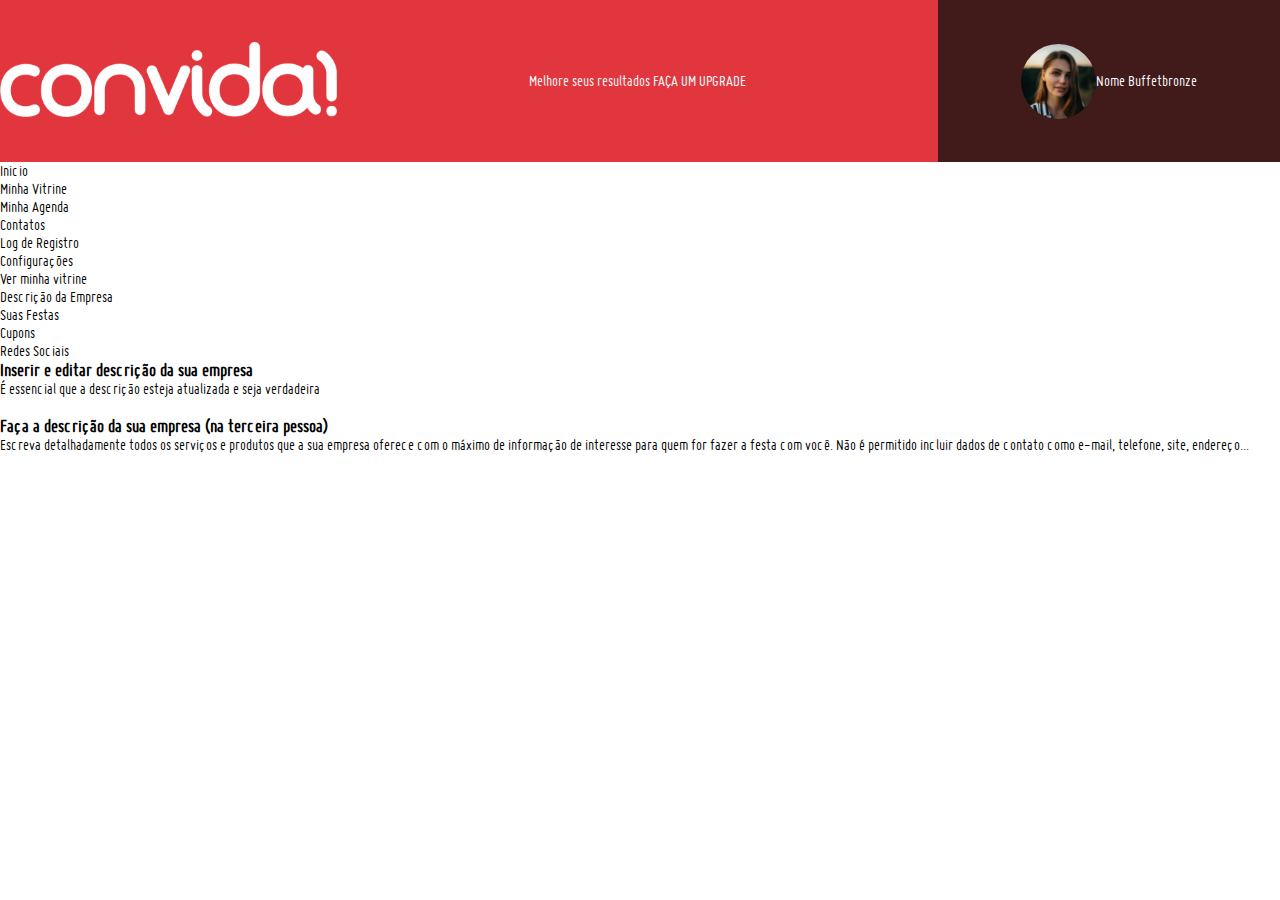
==== index.htm @ 0b1deb98 "initial commit" ====
<!DOCTYPE html>
<html lang="pt-br">
<head>
    <meta charset="UTF-8">
    <meta name="viewport" content="width=device-width, initial-scale=1.0">
    <title>Document</title>
    <link rel="stylesheet" href="css/estilos.css">
</head>
<body>
    <div class="main">
        <header>
            <div class="img-container">
                <img src="img/logo.png" alt="Convida!">
            </div>
            <div class="headerContent">
                Melhore seus resultados FAÇA UM UPGRADE
            </div>
            <div class="usuario-info">
                <img src="img/usuario.jpg" alt="Avatar do usuário" class="usuario-avatar">
                <p class="usuario-nome">Nome Buffet</p>
                <p class="usuario-plano">bronze</p>
            </div>
        </header>
        <nav>
            <ul>
                <li>Inicio</li>
                <li>Minha Vitrine</li>
                <li>Minha Agenda</li>
                <li>Contatos</li>
                <li>Log de Registro</li>
                <li>Configurações</li>
            </ul>
        </nav>
        <aside>
            <div>
                Ver minha vitrine
            </div>
            <ul>
                <li>Descrição da Empresa</li>
                <li>Suas Festas</li>
                <li>Cupons</li>
                <li>Redes Sociais</li>
            </ul>
        </aside>
        <div class="content">
            <h3>Inserir e editar descrição da sua empresa</h3>
            <p>É essencial que a descrição esteja atualizada e seja verdadeira</p>
            <br>
            <h3>Faça a descrição da sua empresa (na terceira pessoa)</h3>
            <p>Escreva detalhadamente todos os serviços e produtos que a sua empresa oferece com o máximo de informação de interesse para quem for fazer a festa com você. Não é permitido incluir dados de contato como e-mail, telefone, site, endereço...</p>

        </div>
    </div>
</body>
</html>
---- css/estilos.css ----
@font-face {
  font-family: "misolight";
  src: url("fonts/miso-light-webfont.woff2") format("woff2"),
    url("fonts/miso-light-webfont.woff") format("woff");
  font-weight: normal;
  font-style: normal;
}

@font-face {
  font-family: "misobold";
  src: url("fonts/miso-bold-webfont.woff2") format("woff2"),
    url("fonts/miso-bold-webfont.woff") format("woff");
  font-weight: normal;
  font-style: normal;
}

@font-face {
  font-family: "misoregular";
  src: url("fonts/miso-webfont.woff2") format("woff2"),
    url("fonts/miso-webfont.woff") format("woff");
  font-weight: normal;
  font-style: normal;
}

* {
  margin: 0px;
  padding: 0px;
  box-sizing: border-box;
  outline: none;
  font-family: "misoregular";
}
html,
body {
  width: 100%;
  height: 100vh;
}
header {
    width: 100%;
    height: 162px;
    background-color: #E2363E;
    color: white;
    display: flex;
    flex-direction: row;
    justify-content: space-between;
    align-items: center;
}
.usuario-info {
    width: 342px;
    height: 100%;
    background-color: #411A1A;
    display: flex;
    flex-direction: row;
    justify-content: center;
    align-items: center;
}
.usuario-avatar {
    width: 75px;
    height: 75px;
    border-radius: 50%;
}
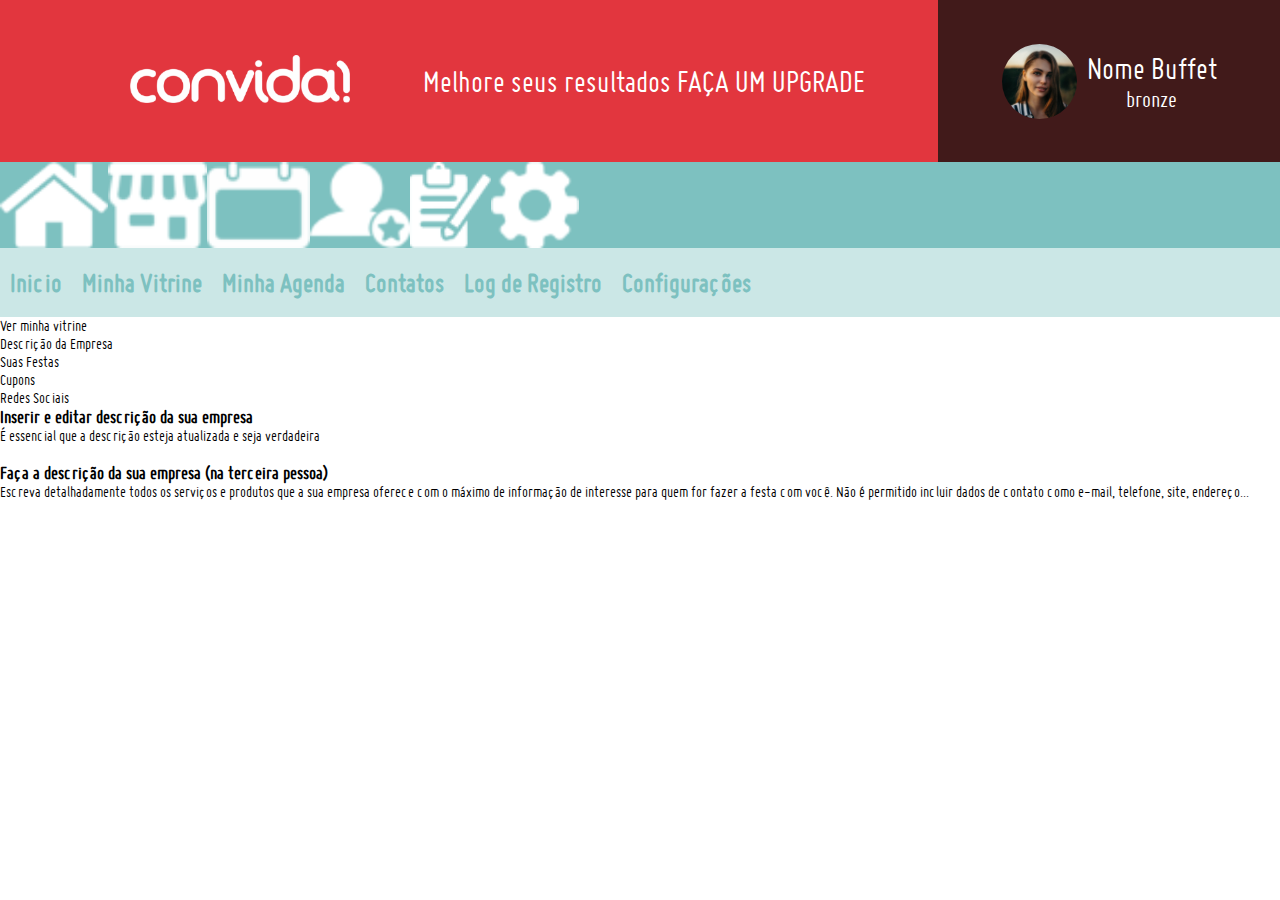
==== commit 1bcd4526: "updating header menu" ====
--- a/index.htm
+++ b/index.htm
@@ -1,26 +1,39 @@
 <!DOCTYPE html>
 <html lang="pt-br">
+
 <head>
     <meta charset="UTF-8">
     <meta name="viewport" content="width=device-width, initial-scale=1.0">
     <title>Document</title>
     <link rel="stylesheet" href="css/estilos.css">
 </head>
+
 <body>
     <div class="main">
         <header>
-            <div class="img-container">
-                <img src="img/logo.png" alt="Convida!">
+            <div class="logo-container">
+                <img src="img/logo.png" alt="Convida!" class="logo-img">
             </div>
-            <div class="headerContent">
+            <div class="header-txt">
                 Melhore seus resultados FAÇA UM UPGRADE
             </div>
             <div class="usuario-info">
                 <img src="img/usuario.jpg" alt="Avatar do usuário" class="usuario-avatar">
-                <p class="usuario-nome">Nome Buffet</p>
-                <p class="usuario-plano">bronze</p>
+
+                <div class="usuario-info-txt">
+                    <p class="usuario-nome">Nome Buffet</p>
+                    <p class="usuario-plano">bronze</p>
+                </div>
             </div>
         </header>
+        <div class="icon-bar">
+            <img src="img/icone_home.png" alt="HomePage">
+            <img src="img/icone_vitrine.png" alt="Vitrine">
+            <img src="img/icone_agenda.png" alt="Agenda">
+            <img src="img/icone_contatos.png" alt="Contatos">
+            <img src="img/icone_log_registros.png" alt="Log de Registro">
+            <img src="img/icone_configs.png" alt="Configurações">
+        </div>
         <nav>
             <ul>
                 <li>Inicio</li>
@@ -47,9 +60,12 @@
             <p>É essencial que a descrição esteja atualizada e seja verdadeira</p>
             <br>
             <h3>Faça a descrição da sua empresa (na terceira pessoa)</h3>
-            <p>Escreva detalhadamente todos os serviços e produtos que a sua empresa oferece com o máximo de informação de interesse para quem for fazer a festa com você. Não é permitido incluir dados de contato como e-mail, telefone, site, endereço...</p>
+            <p>Escreva detalhadamente todos os serviços e produtos que a sua empresa oferece com o máximo de informação
+                de interesse para quem for fazer a festa com você. Não é permitido incluir dados de contato como e-mail,
+                telefone, site, endereço...</p>
 
         </div>
     </div>
 </body>
+
 </html>--- a/css/estilos.css
+++ b/css/estilos.css
@@ -35,26 +35,78 @@
   height: 100vh;
 }
 header {
-    width: 100%;
-    height: 162px;
-    background-color: #E2363E;
-    color: white;
-    display: flex;
-    flex-direction: row;
-    justify-content: space-between;
-    align-items: center;
+  width: 100%;
+  height: 162px;
+  background-color: #e2363e;
+  color: white;
+  display: flex;
+  flex-direction: row;
+  justify-content: space-between;
+  align-items: center;
+}
+.logo-container {
+  width: 350px;
+  text-align: right;
+}
+.logo-img {
+  width: 220px;
+}
+.header-txt {
+  font-size: 32px;
 }
 .usuario-info {
-    width: 342px;
-    height: 100%;
-    background-color: #411A1A;
-    display: flex;
-    flex-direction: row;
-    justify-content: center;
-    align-items: center;
+  width: 342px;
+  height: 100%;
+  background-color: #411a1a;
+  display: flex;
+  flex-direction: row;
+  justify-content: center;
+  align-items: center;
 }
 .usuario-avatar {
-    width: 75px;
-    height: 75px;
-    border-radius: 50%;
-}+  width: 75px;
+  height: 75px;
+  border-radius: 50%;
+}
+.usuario-info-txt {
+  margin-left: 10px;
+  text-align: center;
+}
+.usuario-nome {
+  font-size: 32px;
+}
+
+.usuario-plano {
+  font-size: 24px;
+}
+
+.icon-bar {
+  width: 100%;
+  height: 86px;
+  background-color: #7dc1c0;
+  display: flex;
+  flex-direction: row;
+}
+
+nav {
+  width: 100%;
+  height: 69px;
+  background-color: #cbe7e6;
+  color: #7dc1c0;
+  font-size: 28px;
+  font-weight: bold;
+  display: flex;
+  flex-direction: row;
+  align-items: center;
+}
+
+nav ul li {
+  display: block;
+  float: left;
+  padding: 10px;
+  cursor: pointer;
+}
+
+nav ul li:hover {
+    color: #558a89
+}
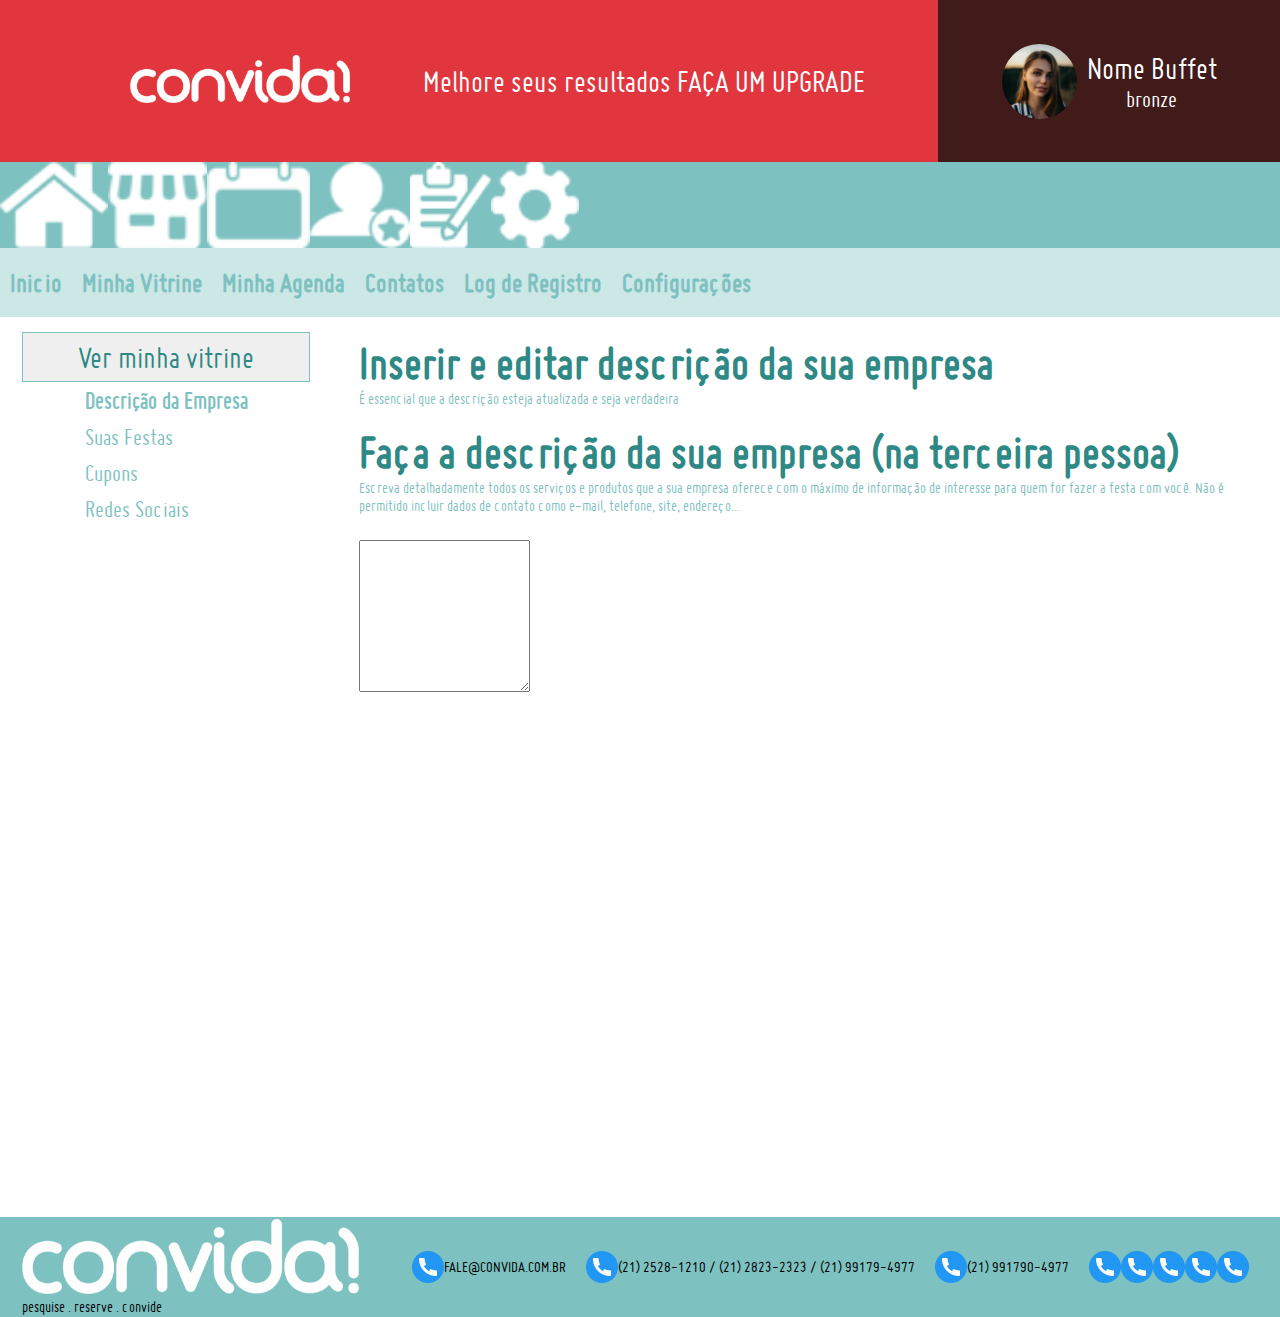
==== commit e66f4bba: "footer" ====
--- a/index.htm
+++ b/index.htm
@@ -6,6 +6,8 @@
     <meta name="viewport" content="width=device-width, initial-scale=1.0">
     <title>Document</title>
     <link rel="stylesheet" href="css/estilos.css">
+    <script src="https://cdn.tiny.cloud/1/no-api-key/tinymce/5/tinymce.min.js" referrerpolicy="origin"></script>
+    <script>tinymce.init({selector:'textarea'});</script>
 </head>
 
 <body>
@@ -44,27 +46,52 @@
                 <li>Configurações</li>
             </ul>
         </nav>
-        <aside>
-            <div>
-                Ver minha vitrine
+        <div class="container">
+            <aside>
+                <button class="aside-btn">
+                    Ver minha vitrine
+                </button>
+                <ul>
+                    <li class="ativo">Descrição da Empresa</li>
+                    <li>Suas Festas</li>
+                    <li>Cupons</li>
+                    <li>Redes Sociais</li>
+                </ul>
+            </aside>
+            <div class="conteudo">
+                <h3>Inserir e editar descrição da sua empresa</h3>
+                <p>É essencial que a descrição esteja atualizada e seja verdadeira</p>
+                <br>
+                <h3>Faça a descrição da sua empresa (na terceira pessoa)</h3>
+                <p>Escreva detalhadamente todos os serviços e produtos que a sua empresa oferece com o máximo de
+                    informação
+                    de interesse para quem for fazer a festa com você. Não é permitido incluir dados de contato como
+                    e-mail,
+                    telefone, site, endereço...</p>
+                <textarea name="editor" class="textarea-perfil" cols="30" rows="10"></textarea>
             </div>
-            <ul>
-                <li>Descrição da Empresa</li>
-                <li>Suas Festas</li>
-                <li>Cupons</li>
-                <li>Redes Sociais</li>
-            </ul>
-        </aside>
-        <div class="content">
-            <h3>Inserir e editar descrição da sua empresa</h3>
-            <p>É essencial que a descrição esteja atualizada e seja verdadeira</p>
-            <br>
-            <h3>Faça a descrição da sua empresa (na terceira pessoa)</h3>
-            <p>Escreva detalhadamente todos os serviços e produtos que a sua empresa oferece com o máximo de informação
-                de interesse para quem for fazer a festa com você. Não é permitido incluir dados de contato como e-mail,
-                telefone, site, endereço...</p>
-
         </div>
+    </div>
+    <footer>
+        <div class="footer-logo-container">
+            <img src="img/logo.png" alt="Convida!" class="footer-logo">
+            <p>pesquise . reserve . convide</p>
+        </div>
+        <div class="contato-info-footer">
+            <div class="contato-info-div"><img src="img/ligar.png" class="footer-icon"> FALE@CONVIDA.COM.BR</div>
+            <div class="contato-info-div"><img src="img/ligar.png" class="footer-icon"> (21) 2528-1210 / (21) 2823-2323 / (21) 99179-4977 </div>
+            <div class="contato-info-div"><img src="img/ligar.png" class="footer-icon"> (21) 991790-4977</div>
+            <div class="contato-info-div">
+                <img src="img/ligar.png" class="footer-icon">
+                <img src="img/ligar.png" class="footer-icon">
+                <img src="img/ligar.png" class="footer-icon">
+                <img src="img/ligar.png" class="footer-icon">
+                <img src="img/ligar.png" class="footer-icon">
+            </div>
+        </div>
+    </footer>
+    <div class="colors">
+        
     </div>
 </body>
 
--- a/css/estilos.css
+++ b/css/estilos.css
@@ -108,5 +108,88 @@
 }
 
 nav ul li:hover {
-    color: #558a89
+  color: #558a89;
 }
+
+.container {
+  width: 100%;
+  height: 100vh;
+  color: #7dc1c0;
+  display: flex;
+  flex-direction: row;
+  justify-content: space-around;
+}
+
+aside {
+  width: 25%;
+  display: flex;
+  flex-direction: column;
+  align-items: center;
+  padding-top: 15px;
+}
+
+.aside-btn {
+  width: 90%;
+  height: 50px;
+  border: 1px solid #7dc1c0;
+  cursor: pointer;
+  color: #2e8986;
+  font-size: 32px;
+}
+
+.aside-btn:hover {
+  background-color: #2e8986;
+  color: white;
+  transition: ease-in 0.4s;
+}
+
+aside ul li {
+  list-style: none;
+  font-size: 24px;
+  padding: 5px 0;
+}
+
+aside .ativo {
+  font-family: "misobold", sans-serif;
+}
+
+.conteudo {
+  width: 73%;
+  float: right;
+  padding: 20px;
+}
+
+.conteudo h3 {
+    font-size: 48px;
+    color: #2e8986;
+}
+
+.textarea-perfil{
+    margin-top: 25px;
+}
+
+footer { 
+    width: 100%;
+    height: 100px;
+    background-color: #7dc1c0;
+    display: flex;
+    flex-direction: row;
+    align-items: center;
+    justify-content: space-around;
+}
+
+.footer-icon {
+    width: 32px;
+}
+.contato-info-div {
+    display: flex;
+    flex-direction: row;
+    align-items: center;
+    margin: 10px
+}
+
+.contato-info-footer {
+    display: flex;
+    flex-direction: row;
+    text-align: center;
+}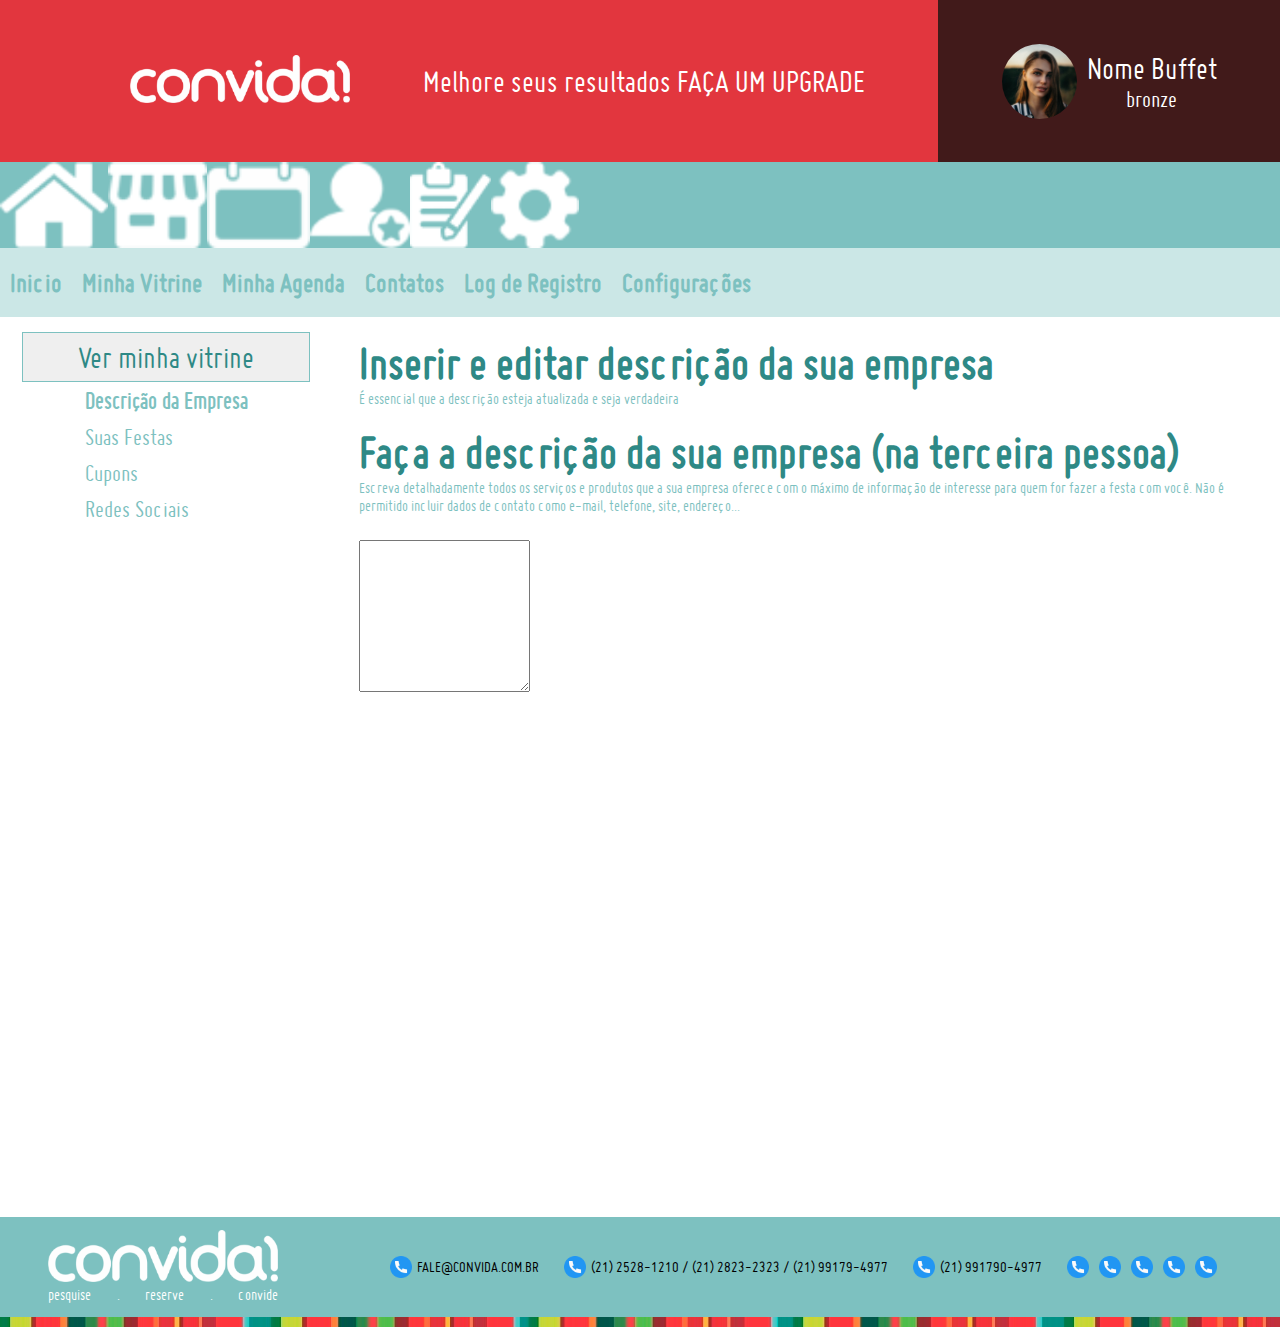
==== commit 3316afd4: "finishing her" ====
--- a/index.htm
+++ b/index.htm
@@ -7,7 +7,7 @@
     <title>Document</title>
     <link rel="stylesheet" href="css/estilos.css">
     <script src="https://cdn.tiny.cloud/1/no-api-key/tinymce/5/tinymce.min.js" referrerpolicy="origin"></script>
-    <script>tinymce.init({selector:'textarea'});</script>
+    <script>tinymce.init({ selector: 'textarea' });</script>
 </head>
 
 <body>
@@ -75,12 +75,26 @@
     <footer>
         <div class="footer-logo-container">
             <img src="img/logo.png" alt="Convida!" class="footer-logo">
-            <p>pesquise . reserve . convide</p>
+            <div class="inside">
+                <p>pesquise</p>
+                <p>. </p>
+                <p>reserve</p>
+                <p>. </p>
+                <p> convide</p>
+            </div>
         </div>
         <div class="contato-info-footer">
-            <div class="contato-info-div"><img src="img/ligar.png" class="footer-icon"> FALE@CONVIDA.COM.BR</div>
-            <div class="contato-info-div"><img src="img/ligar.png" class="footer-icon"> (21) 2528-1210 / (21) 2823-2323 / (21) 99179-4977 </div>
-            <div class="contato-info-div"><img src="img/ligar.png" class="footer-icon"> (21) 991790-4977</div>
+            <div class="contato-info-div">
+                <img src="img/ligar.png" class="footer-icon"> FALE@CONVIDA.COM.BR
+            </div>
+            <div class="contato-info-div">
+                <img src="img/ligar.png" class="footer-icon">
+                (21) 2528-1210 / (21) 2823-2323 / (21) 99179-4977
+            </div>
+            <div class="contato-info-div">
+                <img src="img/ligar.png" class="footer-icon">
+                (21) 991790-4977
+            </div>
             <div class="contato-info-div">
                 <img src="img/ligar.png" class="footer-icon">
                 <img src="img/ligar.png" class="footer-icon">
@@ -90,9 +104,7 @@
             </div>
         </div>
     </footer>
-    <div class="colors">
-        
-    </div>
+    <div class="colors"></div>
 </body>
 
 </html>--- a/css/estilos.css
+++ b/css/estilos.css
@@ -178,8 +178,24 @@
     justify-content: space-around;
 }
 
+.footer-logo-container {
+    color: white;
+    flex-direction: column;
+}
+
+.footer-logo {
+    width: 230px;    
+}
+.inside{
+    width: 100%;
+    display: flex;
+    flex-direction: row;
+    justify-content: space-between;
+}
+
 .footer-icon {
     width: 32px;
+    padding: 5px;
 }
 .contato-info-div {
     display: flex;
@@ -192,4 +208,10 @@
     display: flex;
     flex-direction: row;
     text-align: center;
+}
+.colors {
+    width: 100%;
+    height: 10px;
+    background-image: url('../img/color-bar.png');
+
 }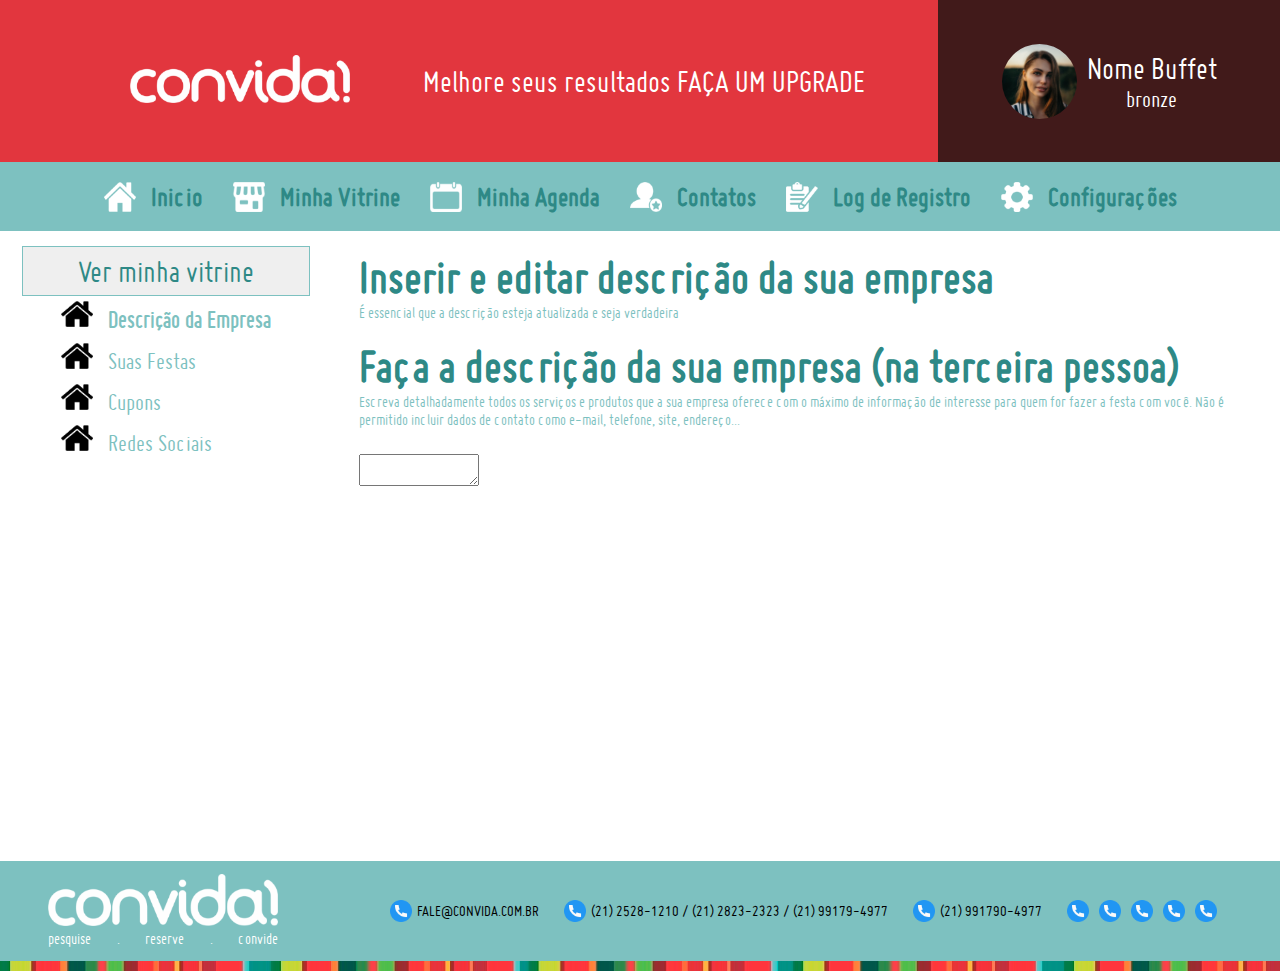
==== commit e9477b3a: "updating icons" ====
--- a/index.htm
+++ b/index.htm
@@ -28,22 +28,14 @@
                 </div>
             </div>
         </header>
-        <div class="icon-bar">
-            <img src="img/icone_home.png" alt="HomePage">
-            <img src="img/icone_vitrine.png" alt="Vitrine">
-            <img src="img/icone_agenda.png" alt="Agenda">
-            <img src="img/icone_contatos.png" alt="Contatos">
-            <img src="img/icone_log_registros.png" alt="Log de Registro">
-            <img src="img/icone_configs.png" alt="Configurações">
-        </div>
         <nav>
             <ul>
-                <li>Inicio</li>
-                <li>Minha Vitrine</li>
-                <li>Minha Agenda</li>
-                <li>Contatos</li>
-                <li>Log de Registro</li>
-                <li>Configurações</li>
+                <li><img src="img/icone_home.png" alt="HomePage" class="menu-icon">Inicio</li>
+                <li><img src="img/icone_vitrine.png" alt="Vitrine" class="menu-icon">Minha Vitrine</li>
+                <li><img src="img/icone_agenda.png" alt="Agenda" class="menu-icon">Minha Agenda</li>
+                <li><img src="img/icone_contatos.png" alt="Contatos" class="menu-icon">Contatos</li>
+                <li><img src="img/icone_log_registros.png" alt="Log de Registro" class="menu-icon">Log de Registro</li>
+                <li><img src="img/icone_configs.png" alt="Configurações" class="menu-icon">Configurações</li>
             </ul>
         </nav>
         <div class="container">
@@ -52,10 +44,10 @@
                     Ver minha vitrine
                 </button>
                 <ul>
-                    <li class="ativo">Descrição da Empresa</li>
-                    <li>Suas Festas</li>
-                    <li>Cupons</li>
-                    <li>Redes Sociais</li>
+                    <li class="ativo"><img src="img/temporario.png" alt="HomePage" class="menu-icon">Descrição da Empresa</li>
+                    <li><img src="img/temporario.png" alt="HomePage" class="menu-icon">Suas Festas</li>
+                    <li><img src="img/temporario.png" alt="HomePage" class="menu-icon">Cupons</li>
+                    <li><img src="img/temporario.png" alt="HomePage" class="menu-icon">Redes Sociais</li>
                 </ul>
             </aside>
             <div class="conteudo">
@@ -68,7 +60,7 @@
                     de interesse para quem for fazer a festa com você. Não é permitido incluir dados de contato como
                     e-mail,
                     telefone, site, endereço...</p>
-                <textarea name="editor" class="textarea-perfil" cols="30" rows="10"></textarea>
+                <textarea name="editor" class="textarea-perfil"></textarea>
             </div>
         </div>
     </div>
--- a/css/estilos.css
+++ b/css/estilos.css
@@ -83,37 +83,47 @@
 .icon-bar {
   width: 100%;
   height: 86px;
+
+  display: flex;
+  flex-direction: row;
+}
+
+nav {
+  width: 100%;
+  height: 69px;  
   background-color: #7dc1c0;
-  display: flex;
-  flex-direction: row;
-}
-
-nav {
-  width: 100%;
-  height: 69px;
-  background-color: #cbe7e6;
-  color: #7dc1c0;
+  color: #2E8986;
   font-size: 28px;
   font-weight: bold;
   display: flex;
   flex-direction: row;
   align-items: center;
+  justify-content: center;
 }
 
 nav ul li {
-  display: block;
+  display: flex;
   float: left;
-  padding: 10px;
+  padding: 15px;
   cursor: pointer;
+  margin: 0 audo;
+  height: 60px;
 }
 
 nav ul li:hover {
   color: #558a89;
-}
-
+  opacity: 0.7;
+  transition: linear 0.4s;
+  border-bottom: 3px solid #2E8986;
+}
+
+.menu-icon { 
+    width: 32px;
+    margin-right: 15px;
+}
 .container {
   width: 100%;
-  height: 100vh;
+  height: 70vh;
   color: #7dc1c0;
   display: flex;
   flex-direction: row;
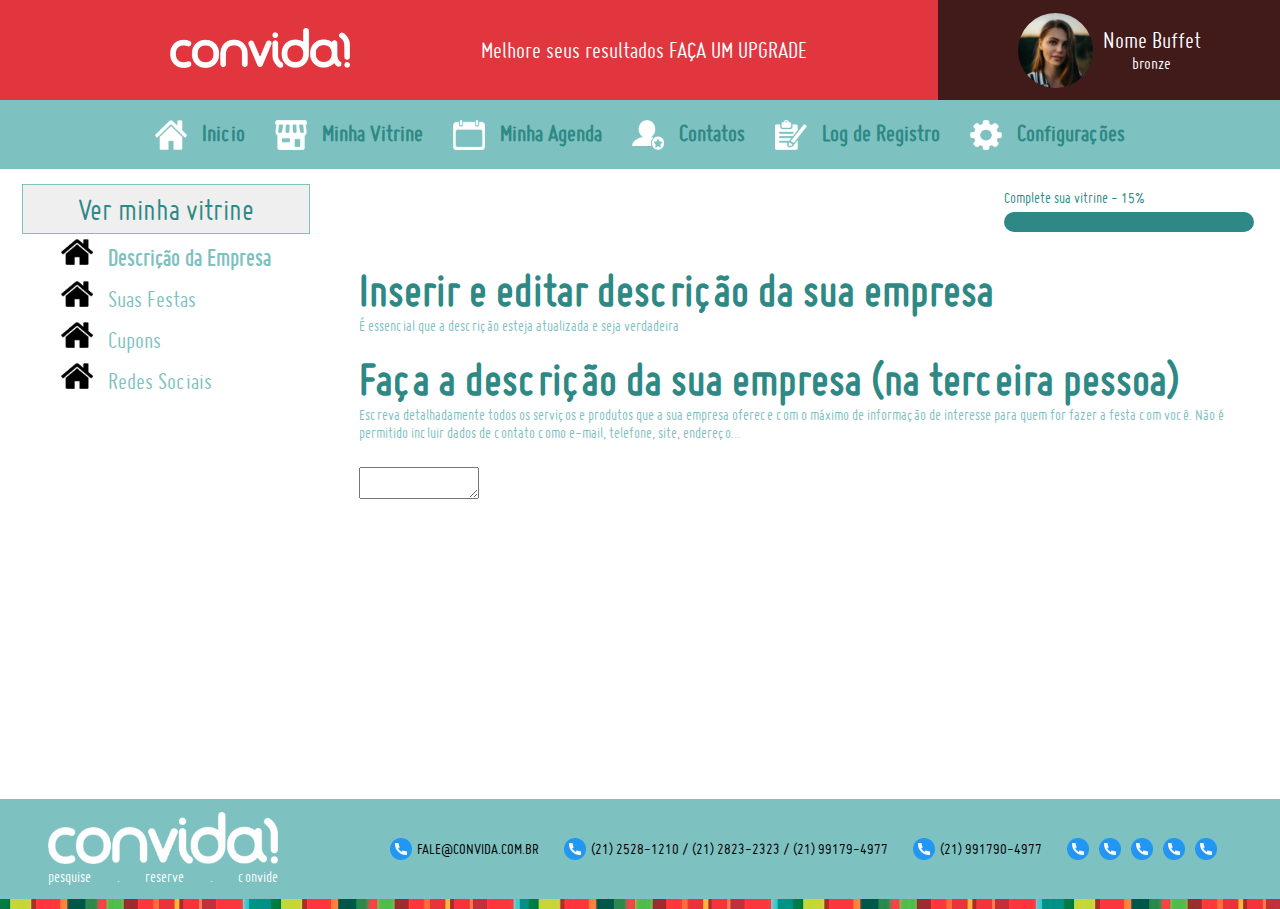
==== commit 7811929d: "update font-size and add progress-bar" ====
--- a/index.htm
+++ b/index.htm
@@ -44,13 +44,23 @@
                     Ver minha vitrine
                 </button>
                 <ul>
-                    <li class="ativo"><img src="img/temporario.png" alt="HomePage" class="menu-icon">Descrição da Empresa</li>
+                    <li class="ativo"><img src="img/temporario.png" alt="HomePage" class="menu-icon">Descrição da
+                        Empresa</li>
                     <li><img src="img/temporario.png" alt="HomePage" class="menu-icon">Suas Festas</li>
                     <li><img src="img/temporario.png" alt="HomePage" class="menu-icon">Cupons</li>
                     <li><img src="img/temporario.png" alt="HomePage" class="menu-icon">Redes Sociais</li>
                 </ul>
             </aside>
             <div class="conteudo">
+                <div class="row">
+                    <div class="progresso-container">
+                        <p>Complete sua vitrine - 15%</p>
+                        <div class="progress-bar">
+
+                        </div>
+                    </div>
+                </div>
+
                 <h3>Inserir e editar descrição da sua empresa</h3>
                 <p>É essencial que a descrição esteja atualizada e seja verdadeira</p>
                 <br>
--- a/css/estilos.css
+++ b/css/estilos.css
@@ -36,7 +36,7 @@
 }
 header {
   width: 100%;
-  height: 162px;
+  height: 100px;
   background-color: #e2363e;
   color: white;
   display: flex;
@@ -49,10 +49,10 @@
   text-align: right;
 }
 .logo-img {
-  width: 220px;
+  width: 180px;
 }
 .header-txt {
-  font-size: 32px;
+  font-size: 24px;
 }
 .usuario-info {
   width: 342px;
@@ -73,11 +73,11 @@
   text-align: center;
 }
 .usuario-nome {
-  font-size: 32px;
+  font-size: 24px;
 }
 
 .usuario-plano {
-  font-size: 24px;
+  font-size: 18px;
 }
 
 .icon-bar {
@@ -93,7 +93,7 @@
   height: 69px;  
   background-color: #7dc1c0;
   color: #2E8986;
-  font-size: 28px;
+  font-size: 24px;
   font-weight: bold;
   display: flex;
   flex-direction: row;
@@ -168,7 +168,23 @@
   float: right;
   padding: 20px;
 }
-
+.row {
+    width: 100%;
+    margin-bottom: 75px;
+    color: #2e8986;
+}
+.progresso-container{ 
+    float: right;
+    padding-bottom: 40px;
+
+}
+.progress-bar {
+    width: 250px;
+    height: 20px;
+    border-radius: 20px;
+    background-color: #2e8986;
+    margin-top: 5px;
+}
 .conteudo h3 {
     font-size: 48px;
     color: #2e8986;
